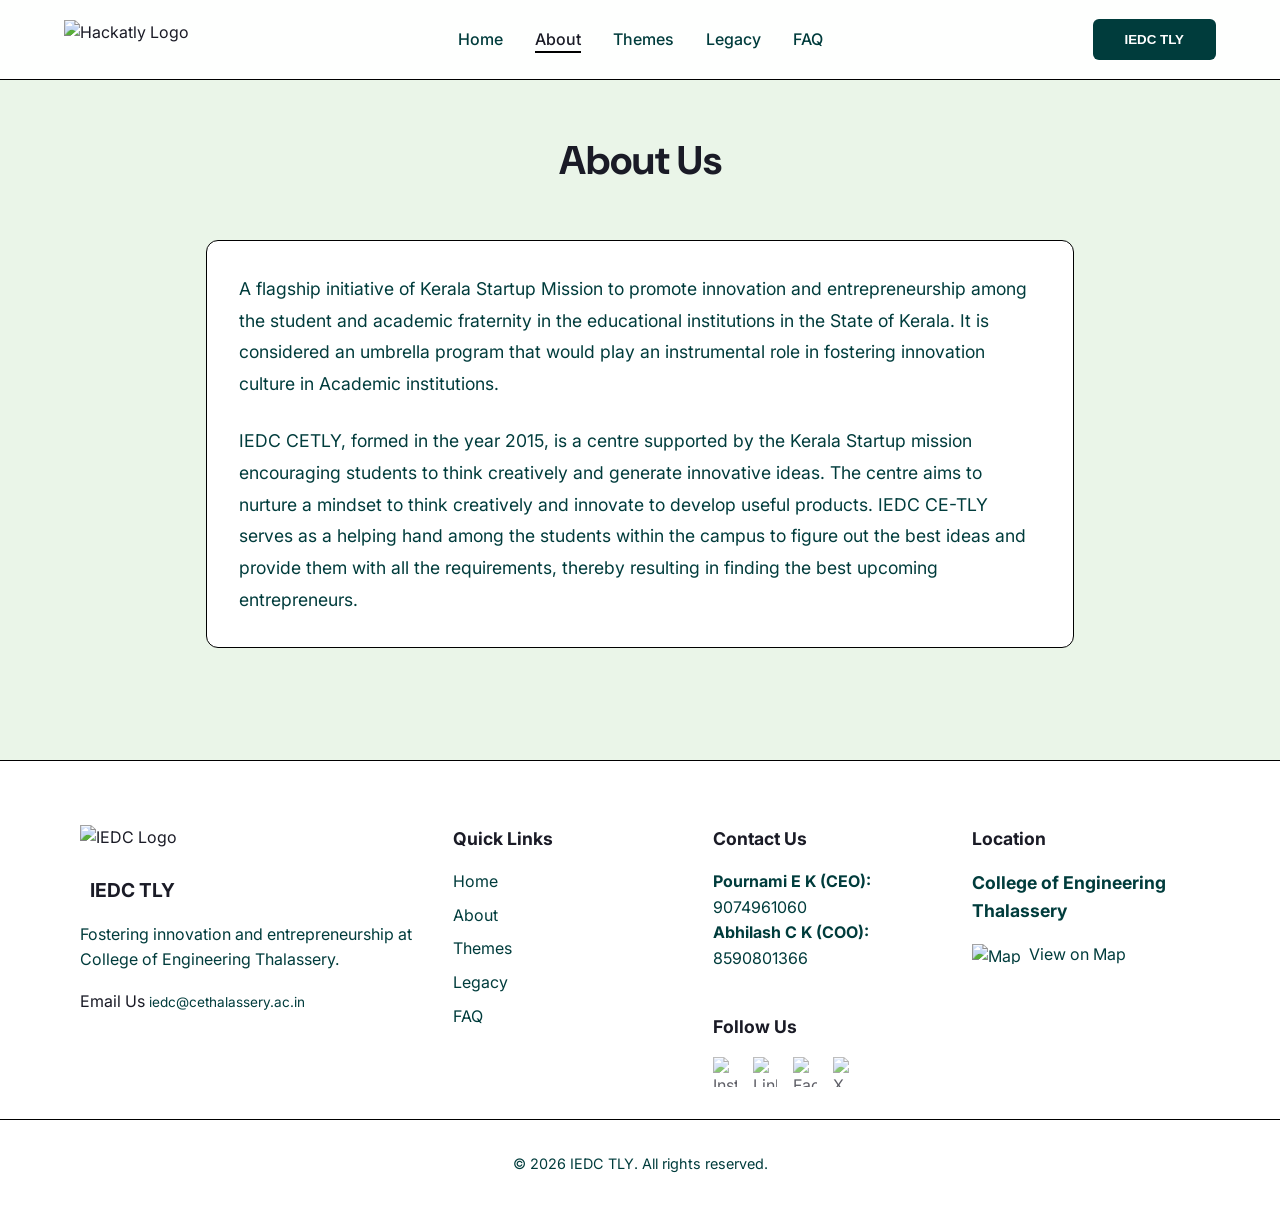
==== about.html @ 7b21b67d "Update Hackatly 4.0: themes with problem statements, footer sync, legacy timeline, new images, regis" ====
<!DOCTYPE html>
<html>

<head>
    <meta charset="utf-8" />
    <meta name="viewport" content="width=device-width, initial-scale=1.0" />
    <title>About | Hackatly 4.0</title>
    <script src="https://kit.fontawesome.com/854cd29b08.js" crossorigin="anonymous"></script>

    <link rel="stylesheet" href="./style.css" />
    <link rel="stylesheet"
        href="https://fonts.googleapis.com/css2?family=Inter:wght@400;500;600;700;800&display=swap" />
    <link rel="stylesheet" href="https://fonts.googleapis.com/css2?family=Exo+2:wght@400;500;600;700&display=swap" />
    <link rel="stylesheet"
        href="https://fonts.googleapis.com/css2?family=DM+Sans:wght@400;500;600;700;800;900&display=swap" />
    <link rel="website icon" href="assets/logo.png">
    <script src="https://ajax.googleapis.com/ajax/libs/jquery/3.7.1/jquery.min.js"></script>
    <script src="script.js" defer></script>
</head>

<body>
    <div class="saas-landing-page-weboceani">
        <header class="navbar">
            <div class="navbar-container">
                <div class="navbar-brand">
                    <div class="logo">
                        <a href="index.html"><img src="assets/MARK 4.png" alt="Hackatly Logo"></a>
                    </div>
                </div>

                <button class="mobile-menu-toggle" aria-label="Toggle navigation">
                    <i class="fas fa-bars"></i>
                </button>

                <nav class="navbar-menu">
                    <div class="navbar-link">
                        <a href="index.html" class="navlink">Home</a>
                    </div>
                    <div class="navbar-link">
                        <a href="about.html" class="navlink active">About</a>
                    </div>
                    <div class="navbar-link">
                        <a href="themes.html" class="navlink">Themes</a>
                    </div>
                    <div class="navbar-link">
                        <a href="legacy.html" class="navlink">Legacy</a>
                    </div>
                    <div class="navbar-link">
                        <a href="faq.html" class="navlink">FAQ</a>
                    </div>
                    <div class="navbar-cta-mobile">
                        <a href="https://sites.google.com/view/iedcetly/home?authuser=0"
                            class="primary-button-link">IEDC TLY</a>
                    </div>
                </nav>

                <div class="desktop-cta">
                    <button class="primary-button">
                        <div class="registor"><a href="https://sites.google.com/view/iedcetly/home?authuser=0">IEDC
                                TLY</a></div>
                    </button>
                </div>
            </div>
        </header>

        <!-- ABOUT US SECTION -->
        <section class="page-section about-section" id="about">
            <div class="container" style="max-width: 900px;">
                <div class="text-center">
                    <h2 class="section-title">About Us</h2>
                    <div class="card-base" style="text-align: left; position: relative; overflow: hidden;">
                        <p style="color: var(--text-muted); font-size: 1.1rem; line-height: 1.8;">
                            A flagship initiative of Kerala Startup Mission to promote innovation and entrepreneurship
                            among the
                            student and academic fraternity in the educational institutions in the State of Kerala. It
                            is considered
                            an umbrella program that would play an instrumental role in fostering innovation culture in
                            Academic
                            institutions.
                        </p>
                        <br>
                        <p style="color: var(--text-muted); font-size: 1.1rem; line-height: 1.8;">
                            IEDC CETLY, formed in the year 2015, is a centre supported by the Kerala Startup mission
                            encouraging
                            students to think creatively and generate innovative ideas. The centre aims to nurture a
                            mindset to think
                            creatively and innovate to develop useful products. IEDC CE-TLY serves as a helping hand
                            among the
                            students within the campus to figure out the best ideas and provide them with all the
                            requirements,
                            thereby resulting in finding the best upcoming entrepreneurs.
                        </p>
                    </div>
                </div>
            </div>
        </section>

        <!-- FOOTER -->
        <footer class="footer">
            <div class="container footer-container">
                <div class="footer-col">
                    <div class="navbar-brand" style="padding-left: 0;">
                        <div class="logo">
                            <img src="assets/MARK 4.png" alt="IEDC Logo" style="height: 50px; width: auto;">
                        </div>
                        <span style="font-weight: 700; font-size: 1.2rem; margin-left: 10px;">IEDC TLY</span>
                    </div>
                    <p style="color: var(--text-muted); margin-top: 1rem;">
                        Fostering innovation and entrepreneurship at College of Engineering Thalassery.
                    </p>
                    <a href="mailto:iedc@cethalassery.ac.in" class="primary-button-link"
                        style="margin-top: 1rem; display: inline-block;">Email Us</a>
                    <a href="mailto:iedc@cethalassery.ac.in"
                        style="color: var(--text-muted); margin-top: 0.5rem; font-size: 0.85rem; display: inline-block; text-decoration: none;">iedc@cethalassery.ac.in</a>
                </div>
                <div class="footer-col">
                    <h3>Quick Links</h3>
                    <ul class="footer-links">
                        <li><a href="index.html">Home</a></li>
                        <li><a href="about.html">About</a></li>
                        <li><a href="themes.html">Themes</a></li>
                        <li><a href="legacy.html">Legacy</a></li>
                        <li><a href="faq.html">FAQ</a></li>
                    </ul>
                </div>
                <div class="footer-col">
                    <h3>Contact Us</h3>
                    <div style="color: var(--text-muted); margin-bottom: 1rem;">
                        <p><strong>Pournami E K (CEO):</strong> 9074961060</p>
                        <p><strong>Abhilash C K (COO):</strong> 8590801366</p>
                    </div>
                    <br>
                    <h3>Follow Us</h3>
                    <div class="social-links" style="display: flex; gap: 1rem;">
                        <a href="https://www.instagram.com/iedc_cetly/" target="_blank"><img
                                src="./assets/social link (1).png" alt="Instagram" style="height: 30px;"></a>
                        <a href="https://www.linkedin.com/company/iedc-tly/mycompany/" target="_blank"><img
                                src="./assets/social link (2).png" alt="LinkedIn" style="height: 30px;"></a>
                        <a href="https://www.facebook.com/iedctlylive/" target="_blank"><img
                                src="./assets/social link (4).png" alt="Facebook" style="height: 30px;"></a>
                        <a href="https://x.com/Iedctly" target="_blank"><img src="./assets/social link (5).png" alt="X"
                                style="height: 30px;"></a>
                    </div>
                </div>
                <div class="footer-col">
                    <h3>Location</h3>
                    <h3 style="color: var(--text-muted); margin-bottom: 0 rem;">College of Engineering Thalassery</h3>
                    <a href="https://www.google.com/maps/place/College+of+Engineering+Thalassery/@11.7827642,75.5127451,17z"
                        target="_blank"
                        style="color: var(--primary); text-decoration: none; display: flex; align-items: center; gap: 0.5rem;">
                        <img src="./assets/icons8-google-maps-50.png" alt="Map" style="height: 20px;">
                        View on Map
                    </a>
                </div>
            </div>
            <div
                style="text-align: center; padding-top: 2rem; border-top: 1px solid var(--border); margin-top: 2rem; color: var(--text-muted); font-size: 0.9rem;">
                &copy; 2026 IEDC TLY. All rights reserved.
            </div>
        </footer>
    </div>
</body>

</html>
---- style.css ----
/* =========================================
   1. RESET & VARIABLES
   ========================================= */
:root {
  /* Colors — Lavender Blue Theme */
  --bg-dark: #eaf5e8;
  /* Main light background */
  --bg-card: #ffffff;
  --bg-card-hover: #f8f9fa;
  --text-main: #1a1b26;
  --text-muted: #003c3c;
  --primary: #003c3c;
  --primary-hover: #003c3c;
  --secondary: #000000;
  --accent-warm: #000000;
  --glass: rgba(255, 255, 255, 0.5);
  --border: #000000;

  /* Typography */
  --font-main: 'Inter', sans-serif;
  --font-display: 'DM Sans', sans-serif;

  /* Spacing */
  --container-width: 1200px;
  --header-height: 80px;
  --radius-lg: 20px;
  --radius-md: 12px;
  --radius-sm: 8px;
}

*,
*::before,
*::after {
  box-sizing: border-box;
  margin: 0;
  padding: 0;
}

body {
  font-family: var(--font-main);
  background-color: var(--bg-dark);
  color: var(--text-main);
  line-height: 1.6;
  overflow-x: hidden;
}

a {
  text-decoration: none;
  color: inherit;
  transition: color 0.3s ease;
}

ul {
  list-style: none;
}

img {
  max-width: 100%;
  height: auto;
  display: block;
}

/* =========================================
   2. UTILITIES & LAYOUT
   ========================================= */
.container {
  width: 90%;
  max-width: var(--container-width);
  margin: 0 auto;
  padding: 0 1rem;
}

.section {
  padding: 5rem 0;
  position: relative;
}

.text-center {
  text-align: center;
}

.text-gradient {
  color: var(--primary);
}

.fade_in {
  opacity: 0;
  transform: translateY(10px);
  transition: opacity 0.5s ease-out, transform 0.5s ease-out;
}

.fade_in.visible {
  opacity: 1;
  transform: translateY(0);
}

/* =========================================
   3. COMPONENTS
   ========================================= */
/* Buttons */
.primary-button {
  background-color: var(--primary);
  color: #ffffff;
  padding: 0.8rem 2rem;
  border-radius: 6px;
  border: none;
  font-weight: 600;
  cursor: pointer;
  transition: background-color 0.2s ease;
  display: inline-flex;
  align-items: center;
  justify-content: center;
}

.primary-button:hover {
  background-color: var(--primary-hover);
}

.secondary-button {
  background: transparent;
  border: 1px solid var(--border);
  color: var(--text-main);
  padding: 0.8rem 2rem;
  border-radius: 6px;
  cursor: pointer;
  transition: border-color 0.2s ease;
}

.secondary-button:hover {
  border-color: var(--primary);
  color: var(--primary);
}

/* Cards */
.card-base {
  background: var(--bg-card);
  border: 1px solid var(--border);
  border-radius: var(--radius-md);
  padding: 2rem;
  transition: border-color 0.2s ease;
}

.card-base:hover {
  border-color: var(--primary);
}

/* =========================================
   4. HEADER & NAVBAR
   ========================================= */
.navbar {
  position: fixed;
  top: 0;
  left: 0;
  width: 100%;
  height: var(--header-height);
  background: rgba(255, 255, 255, 0.95);
  backdrop-filter: blur(10px);
  z-index: 1000;
  border-bottom: 1px solid var(--border);
  display: flex;
  align-items: center;
}

.navbar-container {
  display: flex;
  justify-content: space-between;
  align-items: center;
  width: 90%;
  max-width: var(--container-width);
  margin: 0 auto;
}

.navbar-brand .logo img {
  height: 40px;
  width: auto;
}

.navbar-menu {
  display: flex;
  gap: 2rem;
  align-items: center;
}

.navlink {
  font-family: var(--font-main);
  font-weight: 500;
  color: var(--text-muted);
  position: relative;
}

.navlink:hover,
.navlink.active {
  color: var(--text-main);
}

.navlink::after {
  content: '';
  position: absolute;
  width: 0;
  height: 2px;
  bottom: -4px;
  left: 0;
  background: var(--secondary);
  transition: width 0.2s ease;
}

.navlink:hover::after,
.navlink.active::after {
  width: 100%;
}

.mobile-menu-toggle {
  display: none;
  background: none;
  border: none;
  color: var(--text-main);
  font-size: 1.5rem;
  cursor: pointer;
}

.navbar-cta-mobile {
  display: none;
  /* Only show inside mobile menu */
}

/* =========================================
   5. HERO SECTION
   ========================================= */
.hero-section {
  position: relative;
  overflow: hidden;
  min-height: 100vh;
  display: flex;
  align-items: center;
  justify-content: center;
  background: var(--bg-dark);
}

/* Background Image Slider */
.hero-bg-slider {
  position: absolute;
  top: 0;
  left: 0;
  width: 100%;
  height: 100%;
  z-index: 0;
}

.hero-bg-slide {
  position: absolute;
  top: 0;
  left: 0;
  width: 100%;
  height: 100%;
  opacity: 0;
  transform: translateX(100%);
  transition: opacity 1.2s ease, transform 1.2s ease;
}

.hero-bg-slide.active {
  opacity: 1;
  transform: translateX(0);
  z-index: 1;
}

.hero-bg-slide.slide-out {
  opacity: 0;
  transform: translateX(-100%);
  z-index: 1;
}

.hero-bg-slide img {
  width: 100%;
  height: 100%;
  object-fit: cover;
}

/* Dark Overlay for text readability */
.hero-overlay {
  position: absolute;
  top: 0;
  left: 0;
  width: 100%;
  height: 100%;
  background: linear-gradient(to bottom,
      rgba(0, 0, 0, 0.6) 0%,
      rgba(0, 0, 0, 0.5) 50%,
      rgba(0, 0, 0, 0.7) 100%);
  z-index: 2;
}

.hero-container {
  display: flex;
  align-items: center;
  justify-content: center;
  position: relative;
  z-index: 3;
  min-height: 100vh;
  text-align: center;
}

.hero-content {
  max-width: 800px;
}

.hero-content h1 {
  font-family: var(--font-display);
  font-weight: 800;
  line-height: 1.05;
  letter-spacing: -0.03em;
  margin-bottom: 1.5rem;
  color: #ffffff;
}

.hero-intro-line {
  display: block;
  font-size: 5.6rem;
  /* ~90px */
  font-weight: 700;
}

.hero-main-line {
  display: block;
  font-size: 6.6rem;
  /* ~106px */
  font-weight: 900;
}

.hero-content h1 .accent {
  color: #00e5c3;
  font-weight: 900;
}

.hero-content .subtitle {
  font-family: var(--font-display);
  font-size: 1.15rem;
  font-weight: 500;
  color: rgba(255, 255, 255, 0.95);
  margin-bottom: 2.5rem;
  letter-spacing: 0.01em;
  line-height: 1.6;
  text-shadow: 0 2px 8px rgba(0, 0, 0, 0.5);
}

.hero-content .primary-button {
  font-size: 1rem;
  padding: 1rem 2.5rem;
  border-radius: 50px;
  font-weight: 600;
  letter-spacing: 0.04em;
  text-transform: uppercase;
  transition: transform 0.3s ease, box-shadow 0.3s ease;
}

.hero-content .primary-button:hover {
  transform: translateY(-2px);
  box-shadow: 0 8px 30px rgba(0, 60, 60, 0.35);
}

/* Hero Text Reveal Animations */
@keyframes heroFadeSlideUp {
  0% {
    opacity: 0;
    transform: translateY(40px);
  }

  100% {
    opacity: 1;
    transform: translateY(0);
  }
}

.hero-title-anim {
  opacity: 0;
  animation: heroFadeSlideUp 1s ease-out 0.3s forwards;
}

.hero-subtitle-anim {
  opacity: 0;
  animation: heroFadeSlideUp 1s ease-out 0.6s forwards;
}

.hero-cta-anim {
  opacity: 0;
  animation: heroFadeSlideUp 1s ease-out 0.9s forwards;
}

/* =========================================
   6. PHASES & CARDS
   ========================================= */
.phases-section {
  padding: 4rem 0;
}

.section-title {
  text-align: center;
  font-family: var(--font-display);
  font-size: 2.5rem;
  margin-bottom: 3rem;
  color: var(--text-main);
}

.phases-grid {
  display: grid;
  grid-template-columns: repeat(auto-fit, minmax(300px, 1fr));
  gap: 2rem;
  margin-top: 2rem;
}

.phase-card {
  background: var(--bg-card);
  border: 1px solid var(--border);
  border-radius: var(--radius-md);
  padding: 2.5rem;
  text-align: center;
  transition: border-color 0.2s ease;
}

.phase-card:hover {
  border-color: var(--primary);
}

.phase-icon {
  width: 80px;
  height: 80px;
  background: rgba(255, 255, 255, 0.03);
  border-radius: 50%;
  display: flex;
  align-items: center;
  justify-content: center;
  margin: 0 auto 1.5rem;
}

.phase-icon img {
  width: 40px;
}

/* =========================================
   7. THEMES
   ========================================= */
.themes-grid {
  display: grid;
  grid-template-columns: repeat(auto-fill, minmax(280px, 1fr));
  gap: 2rem;
  padding: 2rem 0;
}

.theme-card {
  background: var(--bg-card);
  border-radius: var(--radius-md);
  overflow: hidden;
  border: 1px solid var(--border);
  transition: border-color 0.2s ease;
  cursor: pointer;
  display: flex;
  flex-direction: column;
}

.theme-card:hover {
  border-color: var(--primary);
}

.theme-image {
  height: 200px;
  overflow: hidden;
  position: relative;
  background: #ffffff;
  display: flex;
  align-items: center;
  justify-content: center;
  padding: 1rem;
}

.theme-image img {
  width: 100%;
  height: 100%;
  object-fit: contain;
}

.theme-content {
  padding: 1.5rem;
  display: flex;
  flex-direction: column;
  flex-grow: 1;
}

.theme-content h3 {
  font-size: 1.4rem;
  margin-bottom: 0.5rem;
  color: var(--text-main);
}

.theme-content p {
  font-size: 0.9rem;
  color: var(--text-muted);
  margin-bottom: 0.5rem;
}

/* =========================================
   8. LEGACY & ABOUT
   ========================================= */
.about-section {
  display: grid;
  grid-template-columns: 1fr;
  gap: 2rem;
  padding: 4rem 0;
}

.legacy-grid {
  display: grid;
  grid-template-columns: repeat(3, 1fr);
  gap: 2rem;
}

.legacy-card {
  background: var(--bg-card);
  border-radius: var(--radius-md);
  padding: 1.5rem;
  border: 1px solid var(--border);
}

.legacy-images {
  display: flex;
  overflow: hidden;
  gap: 10px;
  margin-bottom: 1rem;
  border-radius: var(--radius-md);
  height: 200px;
}

.legacy-images img {
  width: 100%;
  height: 100%;
  object-fit: cover;
}

/* =========================================
   9. FAQ
   ========================================= */
.faq-container {
  max-width: 800px;
  margin: 0 auto;
}

.faq-item {
  margin-bottom: 1rem;
}

.faq-question {
  background: var(--bg-card);
  padding: 1.5rem;
  border-radius: var(--radius-md);
  border: 1px solid var(--border);
  cursor: pointer;
  display: flex;
  justify-content: space-between;
  align-items: center;
  transition: 0.3s;
}

.faq-question:hover {
  background: var(--bg-card-hover);
}

.faq-question h3 {
  font-size: 1.1rem;
  font-weight: 500;
}

.faq-icon {
  transition: transform 0.3s ease;
}

.faq-answer {
  padding: 0 1.5rem;
  max-height: 0;
  overflow: hidden;
  transition: max-height 0.3s ease, padding 0.3s ease;
  background: rgba(0, 0, 0, 0.02);
  border-radius: 0 0 var(--radius-md) var(--radius-md);
}

.faq-item.active .faq-answer {
  max-height: 200px;
  /* Approximate max height */
  padding: 1.5rem;
}

.faq-item.active .faq-icon {
  transform: rotate(180deg);
}

/* =========================================
   PAGE SECTION (for subpages)
   ========================================= */
.page-section {
  padding-top: calc(var(--header-height) + 3rem);
  padding-bottom: 3rem;
  min-height: 60vh;
}

/* =========================================
   10. FOOTER
   ========================================= */
.footer {
  background: #ffffff;
  padding: 4rem 0 2rem;
  margin-top: 4rem;
  border-top: 1px solid var(--border);
  text-align: center;
}

.footer-container {
  display: grid;
  grid-template-columns: 1.5fr 1fr 1fr 1fr;
  gap: 2rem;
  text-align: left;
}

.footer-col h3 {
  margin-bottom: 1rem;
  font-size: 1.1rem;
}

.footer-links li {
  margin-bottom: 0.5rem;
}

.footer-links a {
  color: var(--text-muted);
  transition: color 0.2s;
}

.footer-links a:hover {
  color: var(--primary);
}

.footer-content {
  display: flex;
  flex-direction: column;
  align-items: center;
  gap: 2rem;
  margin-bottom: 3rem;
}

.social-links {
  display: flex;
  gap: 1.5rem;
}

.social-links a img {
  width: 24px;
  height: 24px;
  opacity: 0.7;
  transition: opacity 0.3s;
}

.social-links a:hover img {
  opacity: 1;
}

.footer-bottom {
  border-top: 1px solid var(--border);
  padding-top: 2rem;
  font-size: 0.9rem;
  color: var(--text-muted);
}

.map-container {
  margin: 2rem 0;
}

/* =========================================
   11. MODAL
   ========================================= */
.modal {
  display: none;
  position: fixed;
  top: 0;
  left: 0;
  width: 100%;
  height: 100%;
  background-color: rgba(0, 0, 0, 0.8);
  z-index: 2000;
  justify-content: center;
  align-items: center;
  backdrop-filter: blur(5px);
}

.modal-content {
  background: var(--bg-card);
  padding: 2.5rem;
  border-radius: var(--radius-lg);
  width: 90%;
  max-width: 600px;
  max-height: 80vh;
  overflow-y: auto;
  position: relative;
  border: 1px solid var(--border);
  animation: modalSlideIn 0.3s ease;
}

@keyframes modalSlideIn {
  from {
    transform: translateY(20px);
    opacity: 0;
  }

  to {
    transform: translateY(0);
    opacity: 1;
  }
}

.close-button {
  position: absolute;
  top: 1rem;
  right: 1.5rem;
  font-size: 2rem;
  cursor: pointer;
  color: var(--text-muted);
}

.close-button:hover {
  color: white;
}

/* =========================================
   12. MEDIA QUERIES (Mobile First Override)
   ========================================= */
@media (max-width: 1024px) {
  .container {
    width: 95%;
  }

  .legacy-grid {
    grid-template-columns: repeat(2, 1fr);
  }
}

@media (max-width: 768px) {
  :root {
    --header-height: 70px;
  }

  .footer-container {
    grid-template-columns: 1fr 1fr;
  }

  .mobile-menu-toggle {
    display: block;
    z-index: 1001;
  }

  .navbar-menu {
    position: fixed;
    top: 0;
    right: -100%;
    width: 80%;
    max-width: 300px;
    height: 100vh;
    background: var(--bg-card);
    flex-direction: column;
    padding: 6rem 2rem;
    transition: right 0.3s ease;
    box-shadow: -5px 0 15px rgba(0, 0, 0, 0.5);
  }

  .navbar-menu.active {
    right: 0;
  }

  .navbar-cta-mobile {
    display: block;
    margin-top: 1rem;
    width: 100%;
  }

  .primary-button-link {
    display: block;
    background: var(--primary);
    color: #ffffff;
    text-align: center;
    padding: 0.8rem;
    border-radius: 6px;
    font-weight: 600;
  }

  .desktop-cta {
    display: none;
  }

  .hero-container {
    text-align: center;
    padding-top: 2rem;
  }

  .hero-intro-line {
    font-size: 3rem;
  }

  .hero-main-line {
    font-size: 3.5rem;
  }

  .legacy-grid {
    grid-template-columns: 1fr;
  }

  .section {
    padding: 3rem 0;
  }
}

@media (max-width: 480px) {
  .hero-intro-line {
    font-size: 2.2rem;
  }

  .hero-main-line {
    font-size: 2.6rem;
  }

  .phases-grid {
    grid-template-columns: 1fr;
  }
}
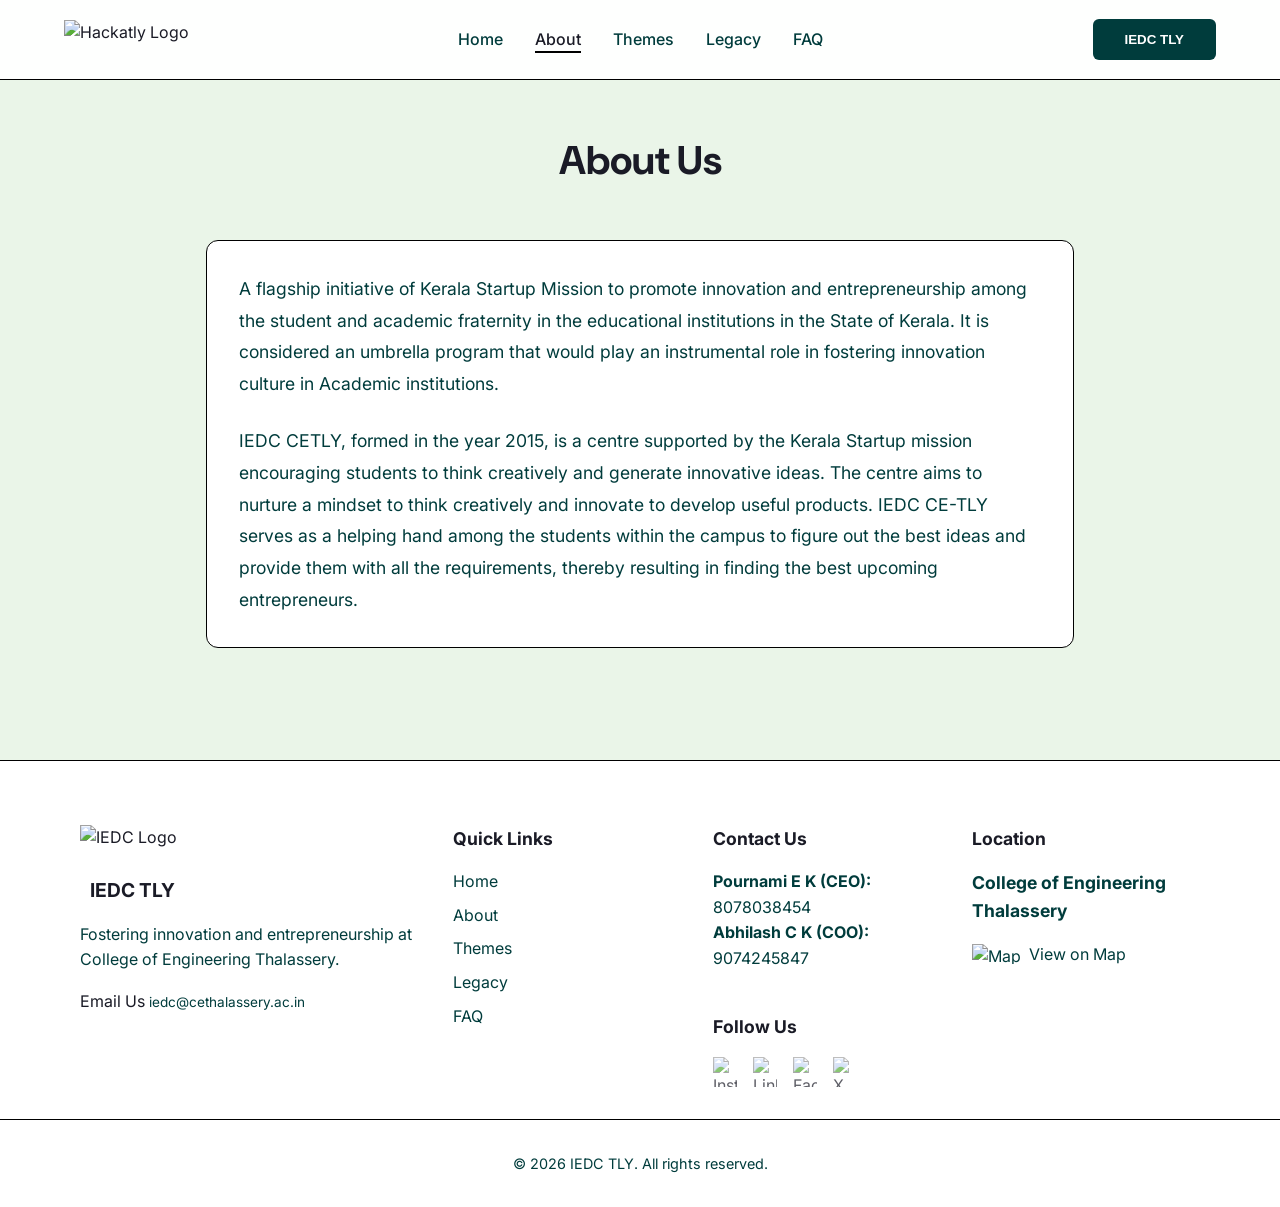
==== commit c1d63cdc: "Content update and Ui updated" ====
--- a/about.html
+++ b/about.html
@@ -126,8 +126,8 @@
                 <div class="footer-col">
                     <h3>Contact Us</h3>
                     <div style="color: var(--text-muted); margin-bottom: 1rem;">
-                        <p><strong>Pournami E K (CEO):</strong> 9074961060</p>
-                        <p><strong>Abhilash C K (COO):</strong> 8590801366</p>
+                        <p><strong>Pournami E K (CEO):</strong> 8078038454</p>
+                        <p><strong>Abhilash C K (COO):</strong> 9074245847</p>
                     </div>
                     <br>
                     <h3>Follow Us</h3>
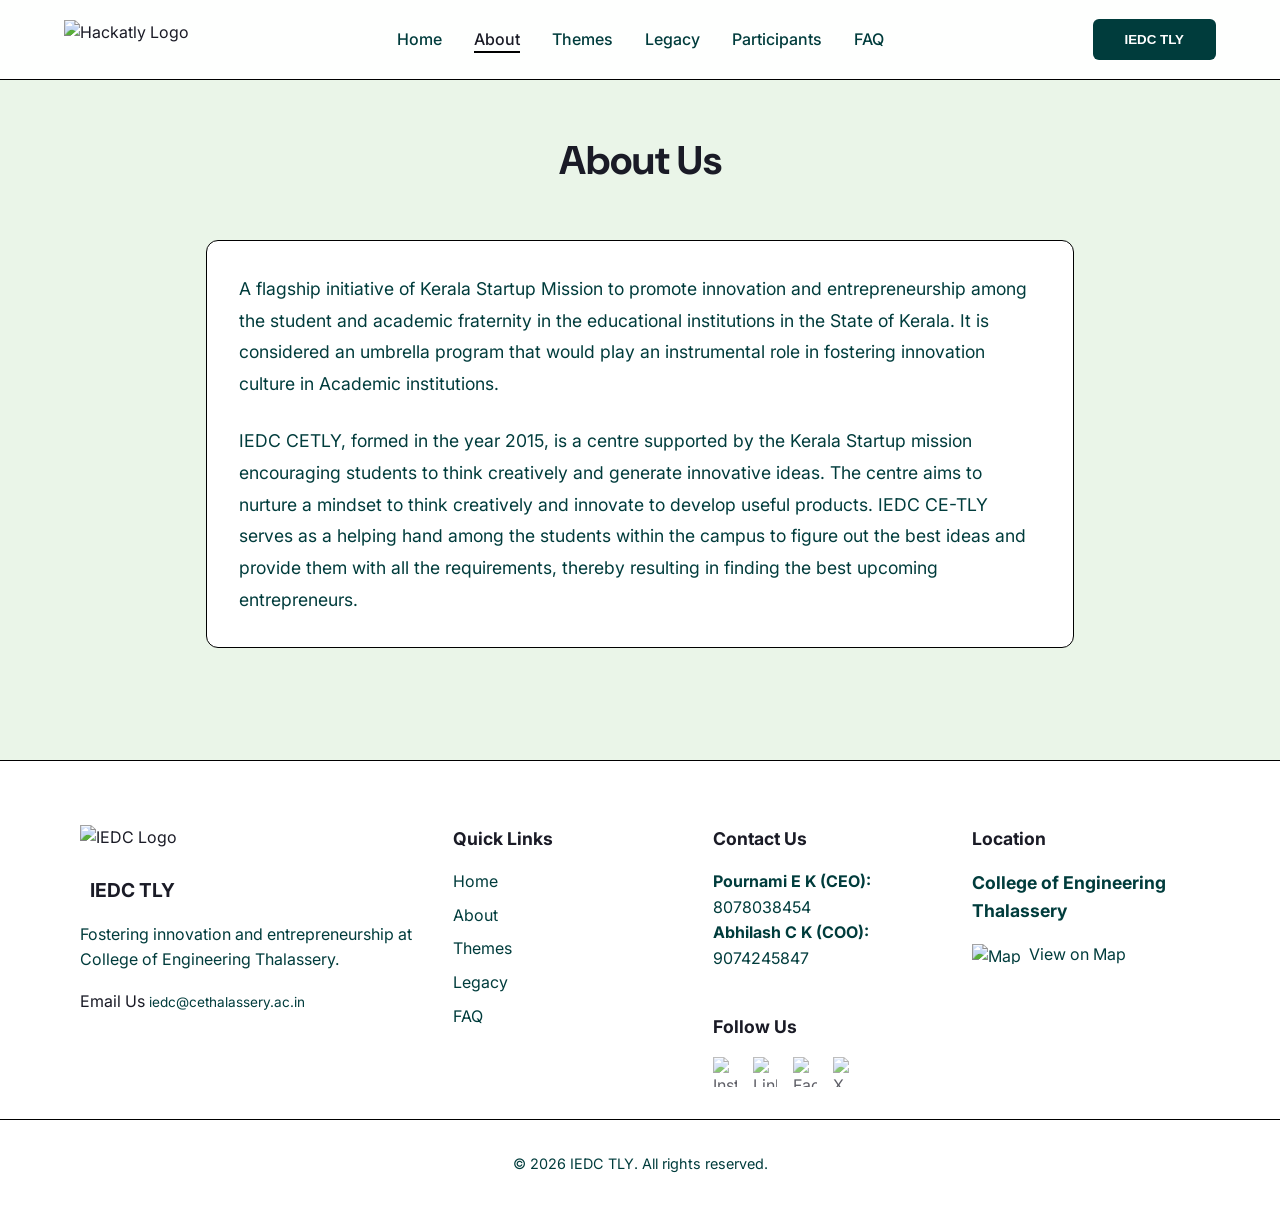
==== commit a80107dd: "feat: add directions section, participants page, and navbar updates" ====
--- a/about.html
+++ b/about.html
@@ -44,6 +44,9 @@
                     </div>
                     <div class="navbar-link">
                         <a href="legacy.html" class="navlink">Legacy</a>
+                    </div>
+                    <div class="navbar-link">
+                        <a href="participants.html" class="navlink">Participants</a>
                     </div>
                     <div class="navbar-link">
                         <a href="faq.html" class="navlink">FAQ</a>
--- a/style.css
+++ b/style.css
@@ -385,6 +385,44 @@
   animation: heroFadeSlideUp 1s ease-out 0.9s forwards;
 }
 
+/* Prize Pool Badge */
+.prize-pool-badge {
+  display: inline-flex;
+  align-items: center;
+  justify-content: center;
+  background: rgba(0, 229, 195, 0.7);
+  border: 1px solid rgba(0, 229, 195, 0.9);
+  padding: 0.6rem 1.5rem;
+  border-radius: 50px;
+  color: #0b1a18;
+  font-family: var(--font-display);
+  font-size: 1.25rem;
+  font-weight: 700;
+  margin-bottom: 2.5rem;
+  box-shadow: 0 0 15px rgba(0, 229, 195, 0.4);
+  text-transform: uppercase;
+  letter-spacing: 0.05em;
+  animation: pulseGlow 1.5s infinite alternate, heroFadeSlideUp 1s ease-out 0.75s forwards;
+  opacity: 0;
+}
+
+.prize-pool-badge strong {
+  font-size: 1.5rem;
+  margin-left: 0.5rem;
+  color: #ffffff;
+  text-shadow: 0 0 8px rgba(255, 255, 255, 0.4);
+}
+
+@keyframes pulseGlow {
+  0% {
+    box-shadow: 0 0 20px rgba(0, 229, 195, 0.4);
+  }
+
+  100% {
+    box-shadow: 0 0 45px rgba(0, 229, 195, 0.9);
+  }
+}
+
 /* =========================================
    6. PHASES & CARDS
    ========================================= */
@@ -726,7 +764,322 @@
 }
 
 /* =========================================
-   12. MEDIA QUERIES (Mobile First Override)
+   12. DIRECTIONS SECTION
+   ========================================= */
+.directions-section {
+  padding: 4rem 0;
+}
+
+.map-embed {
+  margin-bottom: 3rem;
+  border-radius: var(--radius-md);
+  overflow: hidden;
+  box-shadow: 0 4px 20px rgba(0, 0, 0, 0.1);
+}
+
+.map-embed iframe {
+  display: block;
+}
+
+.routes-grid {
+  display: grid;
+  grid-template-columns: repeat(auto-fit, minmax(400px, 1fr));
+  gap: 2rem;
+}
+
+.route-card {
+  background: var(--bg-card);
+  border: 1px solid var(--border);
+  border-radius: var(--radius-md);
+  padding: 2rem;
+  transition: border-color 0.3s ease, box-shadow 0.3s ease;
+}
+
+.route-card:hover {
+  border-color: var(--primary);
+  box-shadow: 0 8px 30px rgba(0, 60, 60, 0.08);
+}
+
+.route-header {
+  display: flex;
+  align-items: center;
+  gap: 1rem;
+  margin-bottom: 1.5rem;
+  padding-bottom: 1rem;
+  border-bottom: 2px solid var(--bg-dark);
+}
+
+.route-icon {
+  width: 48px;
+  height: 48px;
+  background: var(--primary);
+  border-radius: 50%;
+  display: flex;
+  align-items: center;
+  justify-content: center;
+  color: #fff;
+  font-size: 1.2rem;
+  flex-shrink: 0;
+}
+
+.route-header h3 {
+  font-family: var(--font-display);
+  font-size: 1.15rem;
+  font-weight: 700;
+  color: var(--text-main);
+}
+
+.easiest-badge {
+  display: inline-block;
+  background: #00e5c3;
+  color: #0b1a18;
+  font-size: 0.7rem;
+  font-weight: 700;
+  padding: 0.15rem 0.6rem;
+  border-radius: 50px;
+  text-transform: uppercase;
+  letter-spacing: 0.05em;
+  margin-left: 0.5rem;
+  vertical-align: middle;
+}
+
+.route-steps {
+  display: flex;
+  flex-direction: column;
+  gap: 0;
+}
+
+.step {
+  display: flex;
+  gap: 1rem;
+  padding: 1rem 0;
+  border-bottom: 1px solid rgba(0, 0, 0, 0.06);
+  align-items: flex-start;
+}
+
+.step:last-child {
+  border-bottom: none;
+}
+
+.step-number {
+  width: 32px;
+  height: 32px;
+  min-width: 32px;
+  background: var(--bg-dark);
+  border-radius: 50%;
+  display: flex;
+  align-items: center;
+  justify-content: center;
+  font-weight: 700;
+  font-size: 0.85rem;
+  color: var(--primary);
+  margin-top: 2px;
+}
+
+.important-step .step-number {
+  background: #fff3cd;
+  color: #856404;
+}
+
+.step-content p {
+  color: var(--text-main);
+  font-size: 0.95rem;
+  line-height: 1.6;
+  margin-top: 0.25rem;
+}
+
+.important-badge {
+  display: inline-flex;
+  align-items: center;
+  gap: 0.4rem;
+  background: #fff3cd;
+  color: #856404;
+  font-size: 0.75rem;
+  font-weight: 700;
+  padding: 0.2rem 0.7rem;
+  border-radius: 4px;
+  text-transform: uppercase;
+  letter-spacing: 0.03em;
+  margin-bottom: 0.4rem;
+}
+
+.cost-badge {
+  display: inline-flex;
+  align-items: center;
+  gap: 0.3rem;
+  background: rgba(0, 229, 195, 0.15);
+  color: #003c3c;
+  font-size: 0.85rem;
+  font-weight: 600;
+  padding: 0.3rem 0.8rem;
+  border-radius: 50px;
+  margin-top: 0.5rem;
+}
+
+/* =========================================
+   13. PARTICIPANTS & WINNERS SECTION
+   ========================================= */
+.participants-section {
+  padding: 4rem 0;
+}
+
+.participants-tabs {
+  display: flex;
+  justify-content: center;
+  gap: 0.5rem;
+  margin-bottom: 1.5rem;
+}
+
+.tab-btn {
+  background: var(--bg-card);
+  border: 1px solid var(--border);
+  padding: 0.7rem 1.5rem;
+  border-radius: 50px;
+  cursor: pointer;
+  font-family: var(--font-main);
+  font-weight: 600;
+  font-size: 0.9rem;
+  color: var(--text-muted);
+  transition: all 0.3s ease;
+  display: inline-flex;
+  align-items: center;
+  gap: 0.5rem;
+}
+
+.tab-btn:hover {
+  border-color: var(--primary);
+  color: var(--primary);
+}
+
+.tab-btn.active {
+  background: var(--primary);
+  color: #fff;
+  border-color: var(--primary);
+}
+
+.tab-count {
+  background: rgba(255, 255, 255, 0.2);
+  padding: 0.1rem 0.5rem;
+  border-radius: 50px;
+  font-size: 0.8rem;
+  font-weight: 700;
+}
+
+.tab-btn:not(.active) .tab-count {
+  background: rgba(0, 0, 0, 0.08);
+}
+
+.participants-search {
+  max-width: 500px;
+  margin: 0 auto 2rem;
+}
+
+.search-input-wrapper {
+  display: flex;
+  align-items: center;
+  background: var(--bg-card);
+  border: 1px solid var(--border);
+  border-radius: var(--radius-md);
+  padding: 0.7rem 1.2rem;
+  gap: 0.8rem;
+  transition: border-color 0.3s ease;
+}
+
+.search-input-wrapper:focus-within {
+  border-color: var(--primary);
+  box-shadow: 0 0 0 3px rgba(0, 60, 60, 0.1);
+}
+
+.search-input-wrapper i {
+  color: var(--text-muted);
+  font-size: 0.9rem;
+}
+
+.search-input-wrapper input {
+  border: none;
+  outline: none;
+  background: transparent;
+  width: 100%;
+  font-family: var(--font-main);
+  font-size: 0.95rem;
+  color: var(--text-main);
+}
+
+.search-input-wrapper input::placeholder {
+  color: #999;
+}
+
+.participants-table-wrapper {
+  overflow-x: auto;
+  border-radius: var(--radius-md);
+  border: 1px solid var(--border);
+  background: var(--bg-card);
+}
+
+.participants-table {
+  width: 100%;
+  border-collapse: collapse;
+}
+
+.participants-table thead {
+  background: var(--primary);
+  color: #fff;
+}
+
+.participants-table th {
+  padding: 1rem 1.2rem;
+  text-align: left;
+  font-family: var(--font-display);
+  font-weight: 600;
+  font-size: 0.9rem;
+  letter-spacing: 0.03em;
+  text-transform: uppercase;
+  white-space: nowrap;
+}
+
+.participants-table td {
+  padding: 0.9rem 1.2rem;
+  border-bottom: 1px solid rgba(0, 0, 0, 0.06);
+  font-size: 0.9rem;
+  color: var(--text-main);
+}
+
+.participants-table tbody tr {
+  transition: background 0.2s ease;
+}
+
+.participants-table tbody tr:hover {
+  background: var(--bg-card-hover);
+}
+
+.participants-table tbody tr:last-child td {
+  border-bottom: none;
+}
+
+.participants-table td:first-child,
+.participants-table th:first-child {
+  width: 50px;
+  text-align: center;
+}
+
+.no-results {
+  text-align: center;
+  padding: 3rem 1rem;
+  color: var(--text-muted);
+}
+
+.no-results i {
+  font-size: 2rem;
+  margin-bottom: 1rem;
+  opacity: 0.4;
+}
+
+.no-results p {
+  font-size: 1rem;
+}
+
+/* =========================================
+   14. MEDIA QUERIES (Mobile First Override)
    ========================================= */
 @media (max-width: 1024px) {
   .container {
@@ -810,6 +1163,31 @@
   .section {
     padding: 3rem 0;
   }
+
+  .routes-grid {
+    grid-template-columns: 1fr;
+  }
+
+  .route-header h3 {
+    font-size: 1rem;
+  }
+
+  .participants-tabs {
+    flex-direction: column;
+    align-items: center;
+  }
+
+  .tab-btn {
+    width: 100%;
+    max-width: 300px;
+    justify-content: center;
+  }
+
+  .participants-table th,
+  .participants-table td {
+    padding: 0.7rem 0.8rem;
+    font-size: 0.8rem;
+  }
 }
 
 @media (max-width: 480px) {
@@ -824,4 +1202,17 @@
   .phases-grid {
     grid-template-columns: 1fr;
   }
+
+  .route-card {
+    padding: 1.2rem;
+  }
+
+  .step {
+    gap: 0.7rem;
+  }
+
+  .participants-table th:nth-child(3),
+  .participants-table td:nth-child(3) {
+    display: none;
+  }
 }
